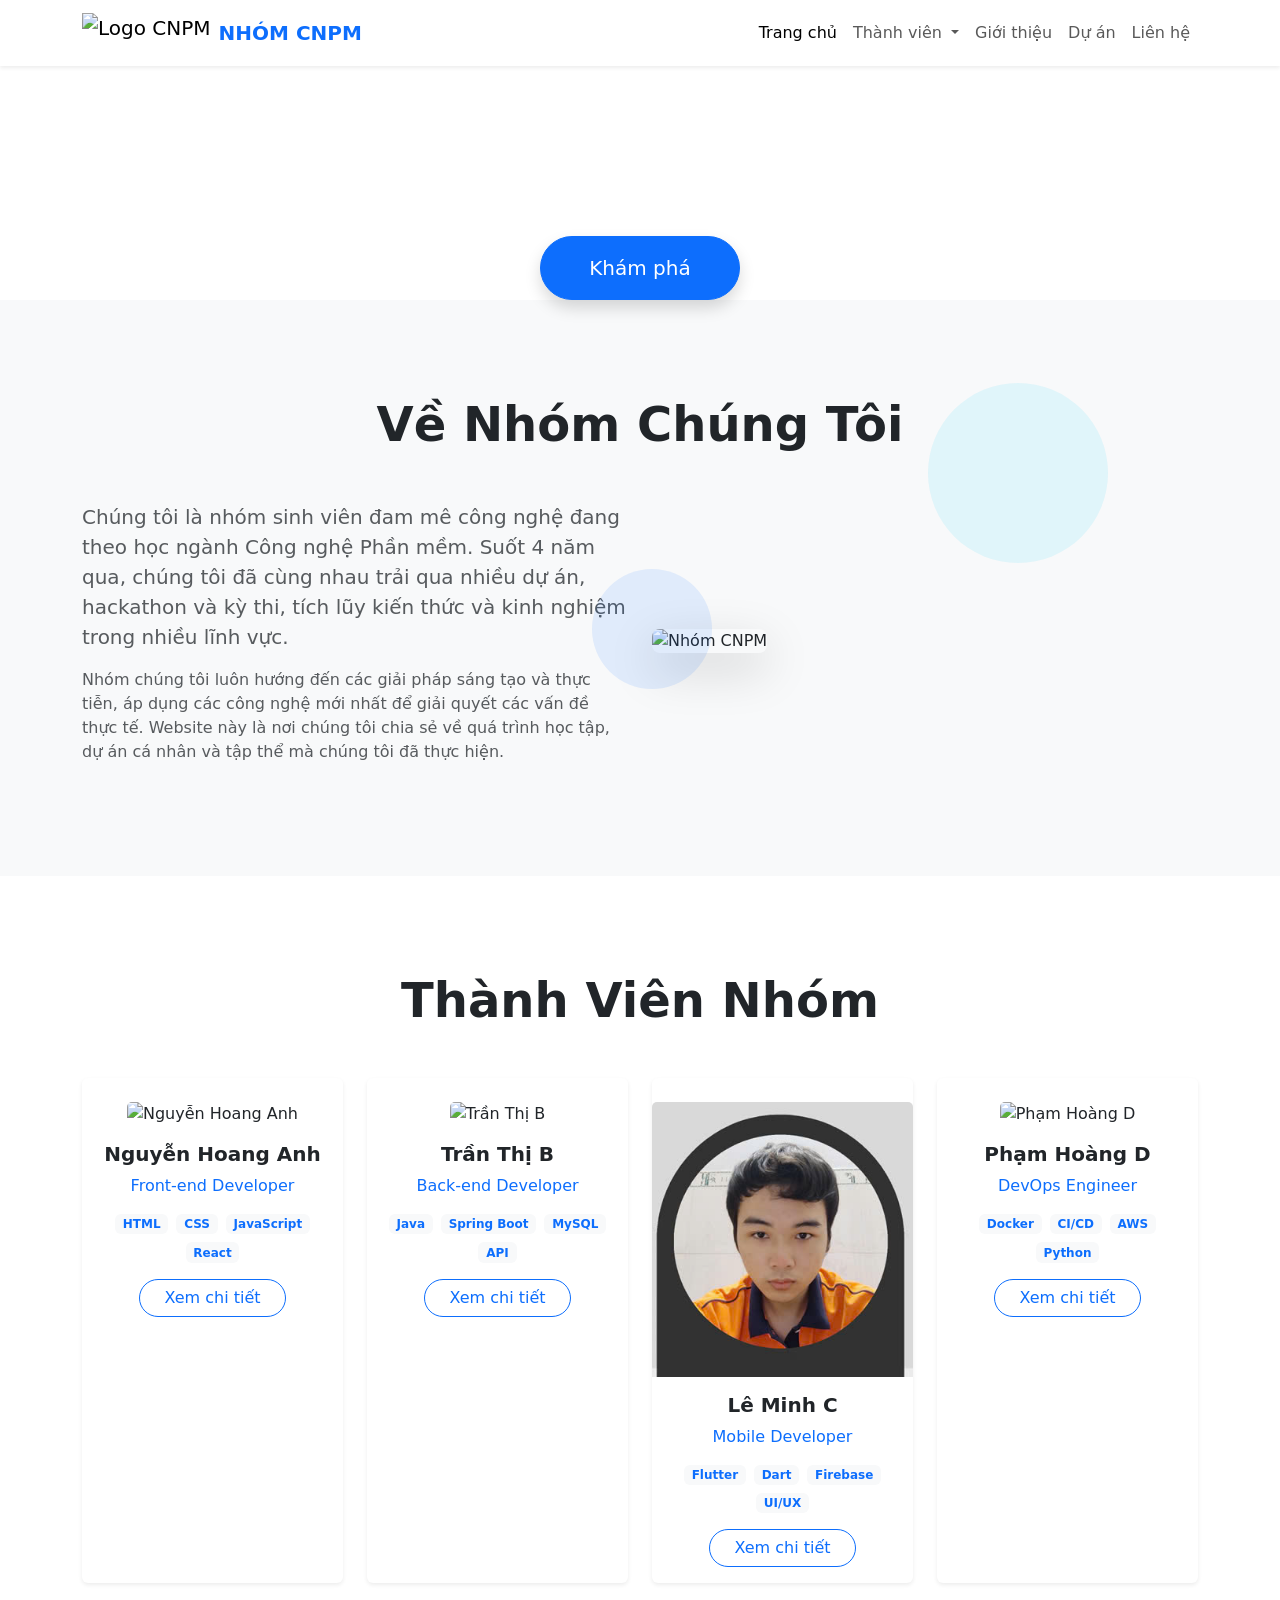
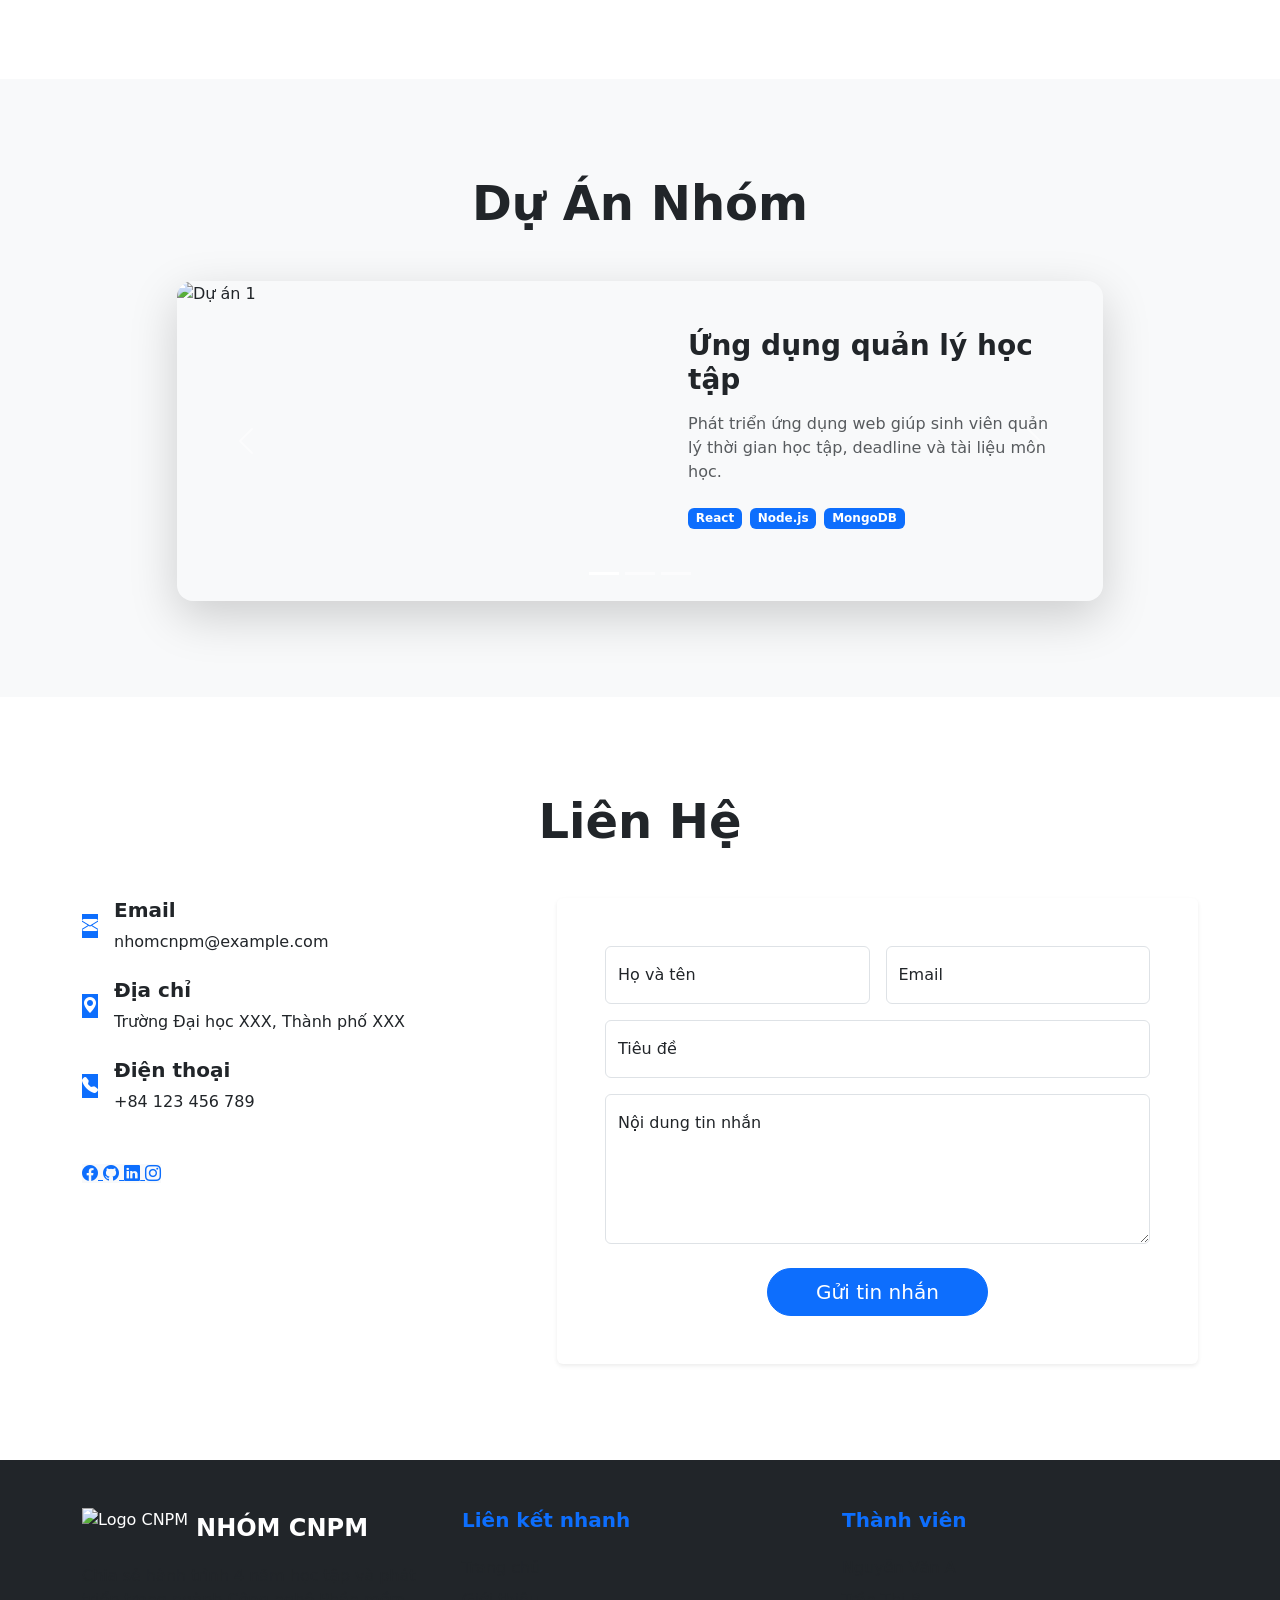
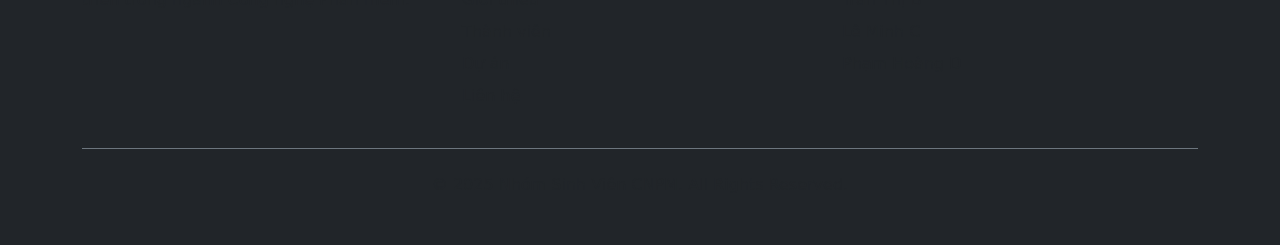
==== index.html @ c918a27e "fix conflict" ====
<!DOCTYPE html>
<html lang="vi">
<head>
    <meta charset="UTF-8">
    <meta name="viewport" content="width=device-width, initial-scale=1.0">
    <title>Nhóm Sinh Viên CNPM</title>
    <!-- Bootstrap CSS -->
    <link href="https://cdn.jsdelivr.net/npm/bootstrap@5.3.0-alpha1/dist/css/bootstrap.min.css" rel="stylesheet">
    <!-- Bootstrap Icons -->
    <link rel="stylesheet" href="https://cdn.jsdelivr.net/npm/bootstrap-icons@1.10.0/font/bootstrap-icons.css">
    <!-- Google Fonts -->
    <link href="https://fonts.googleapis.com/css2?family=Roboto:wght@300;400;500;700&display=swap" rel="stylesheet">
    <!-- Custom CSS -->
    <link rel="stylesheet" href="style.css">
</head>
<body>
    <!-- Navbar -->
    <nav class="navbar navbar-expand-lg navbar-light bg-white fixed-top shadow-sm">
        <div class="container">
            <a class="navbar-brand d-flex align-items-center" href="index.html">
                <img src="assets/images/logo.png" alt="Logo CNPM" height="40" class="me-2">
                <span class="fw-bold text-primary">NHÓM CNPM</span>
            </a>
            <button class="navbar-toggler" type="button" data-bs-toggle="collapse" data-bs-target="#navbarNav">
                <span class="navbar-toggler-icon"></span>
            </button>
            <div class="collapse navbar-collapse" id="navbarNav">
                <ul class="navbar-nav ms-auto">
                    <li class="nav-item">
                        <a class="nav-link active" href="index.html">Trang chủ</a>
                    </li>
                    <li class="nav-item dropdown">
                        <a class="nav-link dropdown-toggle" href="#" role="button" data-bs-toggle="dropdown">
                            Thành viên
                        </a>
                        <ul class="dropdown-menu">
                            <li><a class="dropdown-item" href="students/HoangAnh.html">Hoàng Anh</a></li>
                            <li><a class="dropdown-item" href="students/student2.html">Trần Thị B</a></li>
                            <li><a class="dropdown-item" href="students/student3.html">Lê Minh C</a></li>
                            <li><a class="dropdown-item" href="students/student4.html">Phạm Hoàng D</a></li>
                        </ul>
                    </li>
                    <li class="nav-item">
                        <a class="nav-link" href="#about">Giới thiệu</a>
                    </li>
                    <li class="nav-item">
                        <a class="nav-link" href="#projects">Dự án</a>
                    </li>
                    <li class="nav-item">
                        <a class="nav-link" href="#contact">Liên hệ</a>
                    </li>
                </ul>
            </div>
        </div>
    </nav>

    <!-- Hero Section -->
    <section class="hero-section text-white text-center d-flex align-items-center">
        <div class="container">
            <div class="row justify-content-center">
                <div class="col-lg-8">
                    <h1 class="display-4 fw-bold mb-4 animate__animated animate__fadeInUp">Sinh viên Công nghệ Phần mềm</h1>
                    <p class="lead mb-5 animate__animated animate__fadeInUp animate__delay-1s">Chia sẻ hành trình 4 năm học tập và phát triển</p>
                    <a href="#members" class="btn btn-primary btn-lg px-5 py-3 rounded-pill shadow animate__animated animate__fadeInUp animate__delay-2s">
                        Khám phá
                    </a>
                </div>
            </div>
        </div>
    </section>

    <!-- About Section -->
    <section id="about" class="py-5 bg-light">
        <div class="container py-5">
            <div class="text-center mb-5">
                <h2 class="fw-bold display-5">Về Nhóm Chúng Tôi</h2>
                <div class="heading-line mx-auto"></div>
            </div>
            <div class="row align-items-center">
                <div class="col-lg-6 mb-4 mb-lg-0">
                    <p class="lead text-muted">
                        Chúng tôi là nhóm sinh viên đam mê công nghệ đang theo học ngành Công nghệ Phần mềm. Suốt 4 năm qua, chúng tôi đã cùng nhau trải qua nhiều dự án, hackathon và kỳ thi, tích lũy kiến thức và kinh nghiệm trong nhiều lĩnh vực.
                    </p>
                    <p class="text-muted">
                        Nhóm chúng tôi luôn hướng đến các giải pháp sáng tạo và thực tiễn, áp dụng các công nghệ mới nhất để giải quyết các vấn đề thực tế. Website này là nơi chúng tôi chia sẻ về quá trình học tập, dự án cá nhân và tập thể mà chúng tôi đã thực hiện.
                    </p>
                </div>
                <div class="col-lg-6">
                    <div class="position-relative">
                        <img src="assets/images/team.jpg" alt="Nhóm CNPM" class="img-fluid rounded-3 shadow-lg">
                        <div class="position-absolute top-0 start-0 translate-middle bg-primary rounded-circle d-none d-lg-block" style="width: 120px; height: 120px; opacity: 0.1;"></div>
                        <div class="position-absolute bottom-0 end-0 translate-middle bg-info rounded-circle d-none d-lg-block" style="width: 180px; height: 180px; opacity: 0.1;"></div>
                    </div>
                </div>
            </div>
        </div>
    </section>

    <!-- Members Section -->
    <section id="members" class="py-5">
        <div class="container py-5">
            <div class="text-center mb-5">
                <h2 class="fw-bold display-5">Thành Viên Nhóm</h2>
                <div class="heading-line mx-auto"></div>
            </div>
            <div class="row g-4">
                <!-- Member 1 -->
                <div class="col-md-6 col-lg-3">
                    <div class="card member-card h-100 border-0 shadow-sm">
                        <div class="text-center pt-4">
                            <div class="avatar-container mx-auto">
                                <img src="./assets/images/Screenshot 2025-03-07 144040.png" class="card-img-top avatar-img" alt="Nguyễn Hoang Anh">
                            </div>
                            <div class="card-body">
                                <h5 class="card-title fw-bold">Nguyễn Hoang Anh</h5>
                                <p class="text-primary">Front-end Developer</p>
                                <div class="d-flex flex-wrap justify-content-center gap-2 mb-3">
                                    <span class="badge bg-light text-primary">HTML</span>
                                    <span class="badge bg-light text-primary">CSS</span>
                                    <span class="badge bg-light text-primary">JavaScript</span>
                                    <span class="badge bg-light text-primary">React</span>
                                </div>
                                <a href="./students/HoangAnh.html" class="btn btn-outline-primary rounded-pill px-4">Xem chi tiết</a>
                            </div>
                        </div>
                    </div>
                </div>
                
                <!-- Member 2 -->
                <div class="col-md-6 col-lg-3">
                    <div class="card member-card h-100 border-0 shadow-sm">
                        <div class="text-center pt-4">
                            <div class="avatar-container mx-auto">
                                <img src="assets/images/avatar2.jpg" class="card-img-top avatar-img" alt="Trần Thị B">
                            </div>
                            <div class="card-body">
                                <h5 class="card-title fw-bold">Trần Thị B</h5>
                                <p class="text-primary">Back-end Developer</p>
                                <div class="d-flex flex-wrap justify-content-center gap-2 mb-3">
                                    <span class="badge bg-light text-primary">Java</span>
                                    <span class="badge bg-light text-primary">Spring Boot</span>
                                    <span class="badge bg-light text-primary">MySQL</span>
                                    <span class="badge bg-light text-primary">API</span>
                                </div>
                                <a href="students/student2.html" class="btn btn-outline-primary rounded-pill px-4">Xem chi tiết</a>
                            </div>
                        </div>
                    </div>
                </div>
                
                <!-- Member 3 -->
                <div class="col-md-6 col-lg-3">
                    <div class="card member-card h-100 border-0 shadow-sm">
                        <div class="text-center pt-4">
                            <div class="avatar-container mx-auto">
                                <img src="assets/images/avatar3.jpg" class="card-img-top avatar-img" alt="Lê Minh C">
                            </div>
                            <div class="card-body">
                                <h5 class="card-title fw-bold">Lê Minh C</h5>
                                <p class="text-primary">Mobile Developer</p>
                                <div class="d-flex flex-wrap justify-content-center gap-2 mb-3">
                                    <span class="badge bg-light text-primary">Flutter</span>
                                    <span class="badge bg-light text-primary">Dart</span>
                                    <span class="badge bg-light text-primary">Firebase</span>
                                    <span class="badge bg-light text-primary">UI/UX</span>
                                </div>
                                <a href="students/student3.html" class="btn btn-outline-primary rounded-pill px-4">Xem chi tiết</a>
                            </div>
                        </div>
                    </div>
                </div>
                
                <!-- Member 4 -->
                <div class="col-md-6 col-lg-3">
                    <div class="card member-card h-100 border-0 shadow-sm">
                        <div class="text-center pt-4">
                            <div class="avatar-container mx-auto">
                                <img src="assets/images/avatar4.jpg" class="card-img-top avatar-img" alt="Phạm Hoàng D">
                            </div>
                            <div class="card-body">
                                <h5 class="card-title fw-bold">Phạm Hoàng D</h5>
                                <p class="text-primary">DevOps Engineer</p>
                                <div class="d-flex flex-wrap justify-content-center gap-2 mb-3">
                                    <span class="badge bg-light text-primary">Docker</span>
                                    <span class="badge bg-light text-primary">CI/CD</span>
                                    <span class="badge bg-light text-primary">AWS</span>
                                    <span class="badge bg-light text-primary">Python</span>
                                </div>
                                <a href="students/student4.html" class="btn btn-outline-primary rounded-pill px-4">Xem chi tiết</a>
                            </div>
                        </div>
                    </div>
                </div>
            </div>
        </div>
    </section>

    <!-- Projects Section -->
    <section id="projects" class="py-5 bg-light">
        <div class="container py-5">
            <div class="text-center mb-5">
                <h2 class="fw-bold display-5">Dự Án Nhóm</h2>
                <div class="heading-line mx-auto"></div>
            </div>
            <div class="row justify-content-center">
                <div class="col-lg-10">
                    <div id="projectsCarousel" class="carousel slide shadow-lg rounded-4 overflow-hidden" data-bs-ride="carousel">
                        <div class="carousel-indicators">
                            <button type="button" data-bs-target="#projectsCarousel" data-bs-slide-to="0" class="active"></button>
                            <button type="button" data-bs-target="#projectsCarousel" data-bs-slide-to="1"></button>
                            <button type="button" data-bs-target="#projectsCarousel" data-bs-slide-to="2"></button>
                        </div>
                        <div class="carousel-inner">
                            <!-- Project 1 -->
                            <div class="carousel-item active">
                                <div class="row g-0">
                                    <div class="col-md-6">
                                        <img src="assets/images/project1.jpg" class="img-fluid project-img" alt="Dự án 1">
                                    </div>
                                    <div class="col-md-6 d-flex align-items-center">
                                        <div class="p-4 p-md-5">
                                            <h3 class="fw-bold mb-3">Ứng dụng quản lý học tập</h3>
                                            <p class="text-muted mb-4">Phát triển ứng dụng web giúp sinh viên quản lý thời gian học tập, deadline và tài liệu môn học.</p>
                                            <div class="d-flex flex-wrap gap-2 mb-4">
                                                <span class="badge bg-primary">React</span>
                                                <span class="badge bg-primary">Node.js</span>
                                                <span class="badge bg-primary">MongoDB</span>
                                            </div>
                                        </div>
                                    </div>
                                </div>
                            </div>
                            
                            <!-- Project 2 -->
                            <div class="carousel-item">
                                <div class="row g-0">
                                    <div class="col-md-6">
                                        <img src="assets/images/project2.jpg" class="img-fluid project-img" alt="Dự án 2">
                                    </div>
                                    <div class="col-md-6 d-flex align-items-center">
                                        <div class="p-4 p-md-5">
                                            <h3 class="fw-bold mb-3">Hệ thống IoT thông minh</h3>
                                            <p class="text-muted mb-4">Xây dựng hệ thống IoT giám sát và quản lý năng lượng trong tòa nhà thông minh.</p>
                                            <div class="d-flex flex-wrap gap-2 mb-4">
                                                <span class="badge bg-primary">ESP32</span>
                                                <span class="badge bg-primary">Flutter</span>
                                                <span class="badge bg-primary">Firebase</span>
                                            </div>
                                        </div>
                                    </div>
                                </div>
                            </div>
                            
                            <!-- Project 3 -->
                            <div class="carousel-item">
                                <div class="row g-0">
                                    <div class="col-md-6">
                                        <img src="assets/images/project3.jpg" class="img-fluid project-img" alt="Dự án 3">
                                    </div>
                                    <div class="col-md-6 d-flex align-items-center">
                                        <div class="p-4 p-md-5">
                                            <h3 class="fw-bold mb-3">Chatbot hỗ trợ tân sinh viên</h3>
                                            <p class="text-muted mb-4">Phát triển chatbot trả lời tự động các câu hỏi thường gặp của tân sinh viên về trường học.</p>
                                            <div class="d-flex flex-wrap gap-2 mb-4">
                                                <span class="badge bg-primary">Python</span>
                                                <span class="badge bg-primary">NLP</span>
                                                <span class="badge bg-primary">Dialogflow</span>
                                            </div>
                                        </div>
                                    </div>
                                </div>
                            </div>
                        </div>
                        <button class="carousel-control-prev" type="button" data-bs-target="#projectsCarousel" data-bs-slide="prev">
                            <span class="carousel-control-prev-icon"></span>
                            <span class="visually-hidden">Previous</span>
                        </button>
                        <button class="carousel-control-next" type="button" data-bs-target="#projectsCarousel" data-bs-slide="next">
                            <span class="carousel-control-next-icon"></span>
                            <span class="visually-hidden">Next</span>
                        </button>
                    </div>
                </div>
            </div>
        </div>
    </section>

    <!-- Contact Section -->
    <section id="contact" class="py-5">
        <div class="container py-5">
            <div class="text-center mb-5">
                <h2 class="fw-bold display-5">Liên Hệ</h2>
                <div class="heading-line mx-auto"></div>
            </div>
            <div class="row">
                <div class="col-lg-5 mb-5 mb-lg-0">
                    <div class="contact-info">
                        <div class="d-flex align-items-center mb-4">
                            <div class="contact-icon bg-primary text-white">
                                <i class="bi bi-envelope-fill"></i>
                            </div>
                            <div class="ms-3">
                                <h5 class="fw-bold">Email</h5>
                                <p class="mb-0">nhomcnpm@example.com</p>
                            </div>
                        </div>
                        
                        <div class="d-flex align-items-center mb-4">
                            <div class="contact-icon bg-primary text-white">
                                <i class="bi bi-geo-alt-fill"></i>
                            </div>
                            <div class="ms-3">
                                <h5 class="fw-bold">Địa chỉ</h5>
                                <p class="mb-0">Trường Đại học XXX, Thành phố XXX</p>
                            </div>
                        </div>
                        
                        <div class="d-flex align-items-center mb-4">
                            <div class="contact-icon bg-primary text-white">
                                <i class="bi bi-telephone-fill"></i>
                            </div>
                            <div class="ms-3">
                                <h5 class="fw-bold">Điện thoại</h5>
                                <p class="mb-0">+84 123 456 789</p>
                            </div>
                        </div>
                        
                        <div class="social-links mt-5">
                            <a href="#" class="social-link bg-light text-primary">
                                <i class="bi bi-facebook"></i>
                            </a>
                            <a href="#" class="social-link bg-light text-primary">
                                <i class="bi bi-github"></i>
                            </a>
                            <a href="#" class="social-link bg-light text-primary">
                                <i class="bi bi-linkedin"></i>
                            </a>
                            <a href="#" class="social-link bg-light text-primary">
                                <i class="bi bi-instagram"></i>
                            </a>
                        </div>
                    </div>
                </div>
                
                <div class="col-lg-7">
                    <div class="card border-0 shadow-sm">
                        <div class="card-body p-4 p-md-5">
                            <form id="contactForm">
                                <div class="row g-3">
                                    <div class="col-md-6">
                                        <div class="form-floating mb-3">
                                            <input type="text" class="form-control" id="name" placeholder="Họ và tên" required>
                                            <label for="name">Họ và tên</label>
                                        </div>
                                    </div>
                                    <div class="col-md-6">
                                        <div class="form-floating mb-3">
                                            <input type="email" class="form-control" id="email" placeholder="Email" required>
                                            <label for="email">Email</label>
                                        </div>
                                    </div>
                                </div>
                                
                                <div class="form-floating mb-3">
                                    <input type="text" class="form-control" id="subject" placeholder="Tiêu đề" required>
                                    <label for="subject">Tiêu đề</label>
                                </div>
                                
                                <div class="form-floating mb-4">
                                    <textarea class="form-control" id="message" style="height: 150px" placeholder="Nội dung tin nhắn" required></textarea>
                                    <label for="message">Nội dung tin nhắn</label>
                                </div>
                                
                                <div class="text-center">
                                    <button type="submit" class="btn btn-primary btn-lg px-5 rounded-pill">Gửi tin nhắn</button>
                                </div>
                            </form>
                        </div>
                    </div>
                </div>
            </div>
        </div>
    </section>

    <!-- Footer -->
    <footer class="bg-dark text-white py-5">
        <div class="container">
            <div class="row g-4">
                <div class="col-md-4 mb-4 mb-md-0">
                    <div class="d-flex align-items-center mb-3">
                        <img src="assets/images/logo.png" alt="Logo CNPM" height="40" class="me-2">
                        <h4 class="m-0 fw-bold">NHÓM CNPM</h4>
                    </div>
                    <p class="text-muted">Chia sẻ hành trình 4 năm học tập và phát triển trong ngành Công nghệ Phần mềm.</p>
                </div>
                
                <div class="col-md-4 col-6">
                    <h5 class="fw-bold mb-4 text-primary">Liên kết nhanh</h5>
                    <ul class="list-unstyled footer-links">
                        <li class="mb-2"><a href="index.html" class="text-decoration-none text-muted">Trang chủ</a></li>
                        <li class="mb-2"><a href="#about" class="text-decoration-none text-muted">Giới thiệu</a></li>
                        <li class="mb-2"><a href="#members" class="text-decoration-none text-muted">Thành viên</a></li>
                        <li class="mb-2"><a href="#projects" class="text-decoration-none text-muted">Dự án</a></li>
                        <li class="mb-2"><a href="#contact" class="text-decoration-none text-muted">Liên hệ</a></li>
                    </ul>
                </div>
                
                <div class="col-md-4 col-6">
                    <h5 class="fw-bold mb-4 text-primary">Thành viên</h5>
                    <ul class="list-unstyled footer-links">
                        <li class="mb-2"><a href="students/student1.html" class="text-decoration-none text-muted">Nguyễn Văn A</a></li>
                        <li class="mb-2"><a href="students/student2.html" class="text-decoration-none text-muted">Trần Thị B</a></li>
                        <li class="mb-2"><a href="students/student3.html" class="text-decoration-none text-muted">Lê Minh C</a></li>
                        <li class="mb-2"><a href="students/student4.html" class="text-decoration-none text-muted">Phạm Hoàng D</a></li>
                    </ul>
                </div>
            </div>
            
            <div class="text-center border-top border-secondary pt-4 mt-4">
                <p class="mb-0 text-muted">&copy; 2025 Nhóm Sinh Viên CNPM. All Rights Reserved.</p>
            </div>
        </div>
    </footer>

    <!-- Bootstrap JS Bundle with Popper -->
    <script src="https://cdn.jsdelivr.net/npm/bootstrap@5.3.0-alpha1/dist/js/bootstrap.bundle.min.js"></script>
    <!-- Custom JS -->
    <script src="script.js"></script>
</body>
</html>
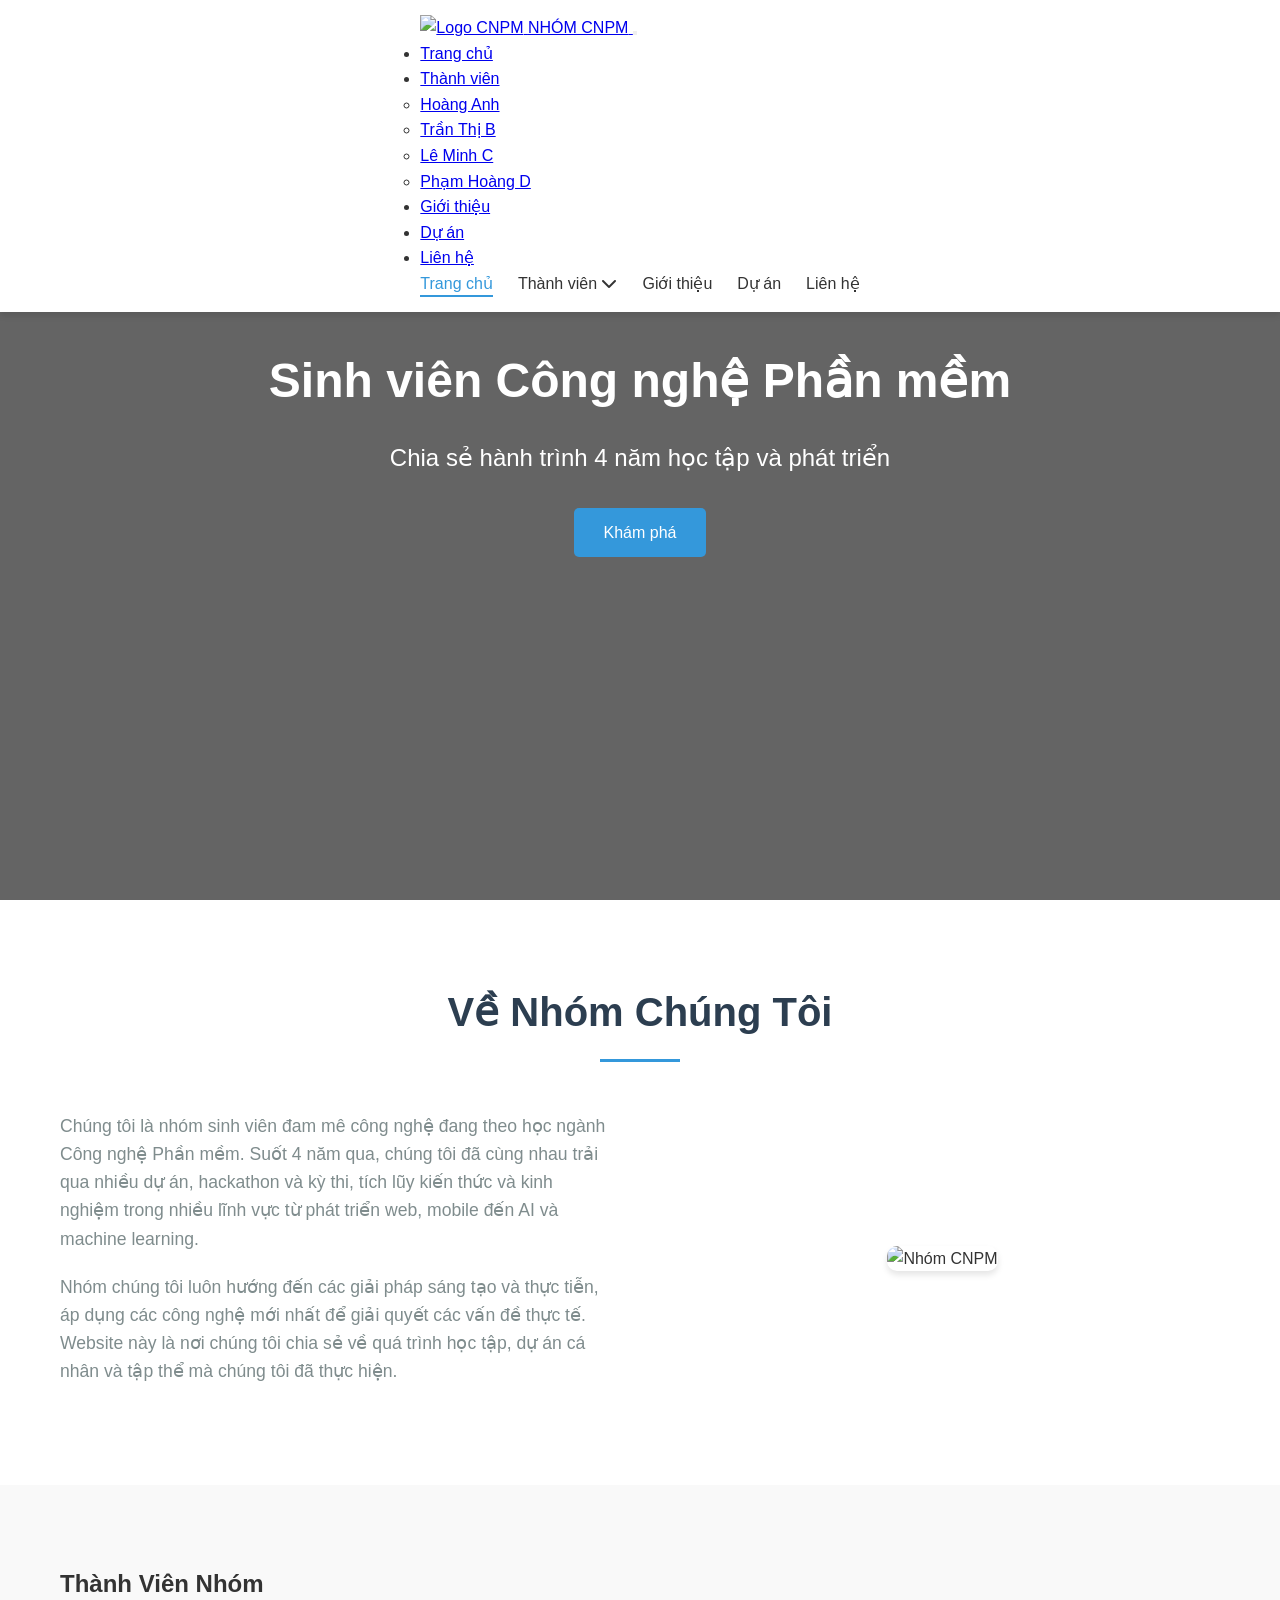
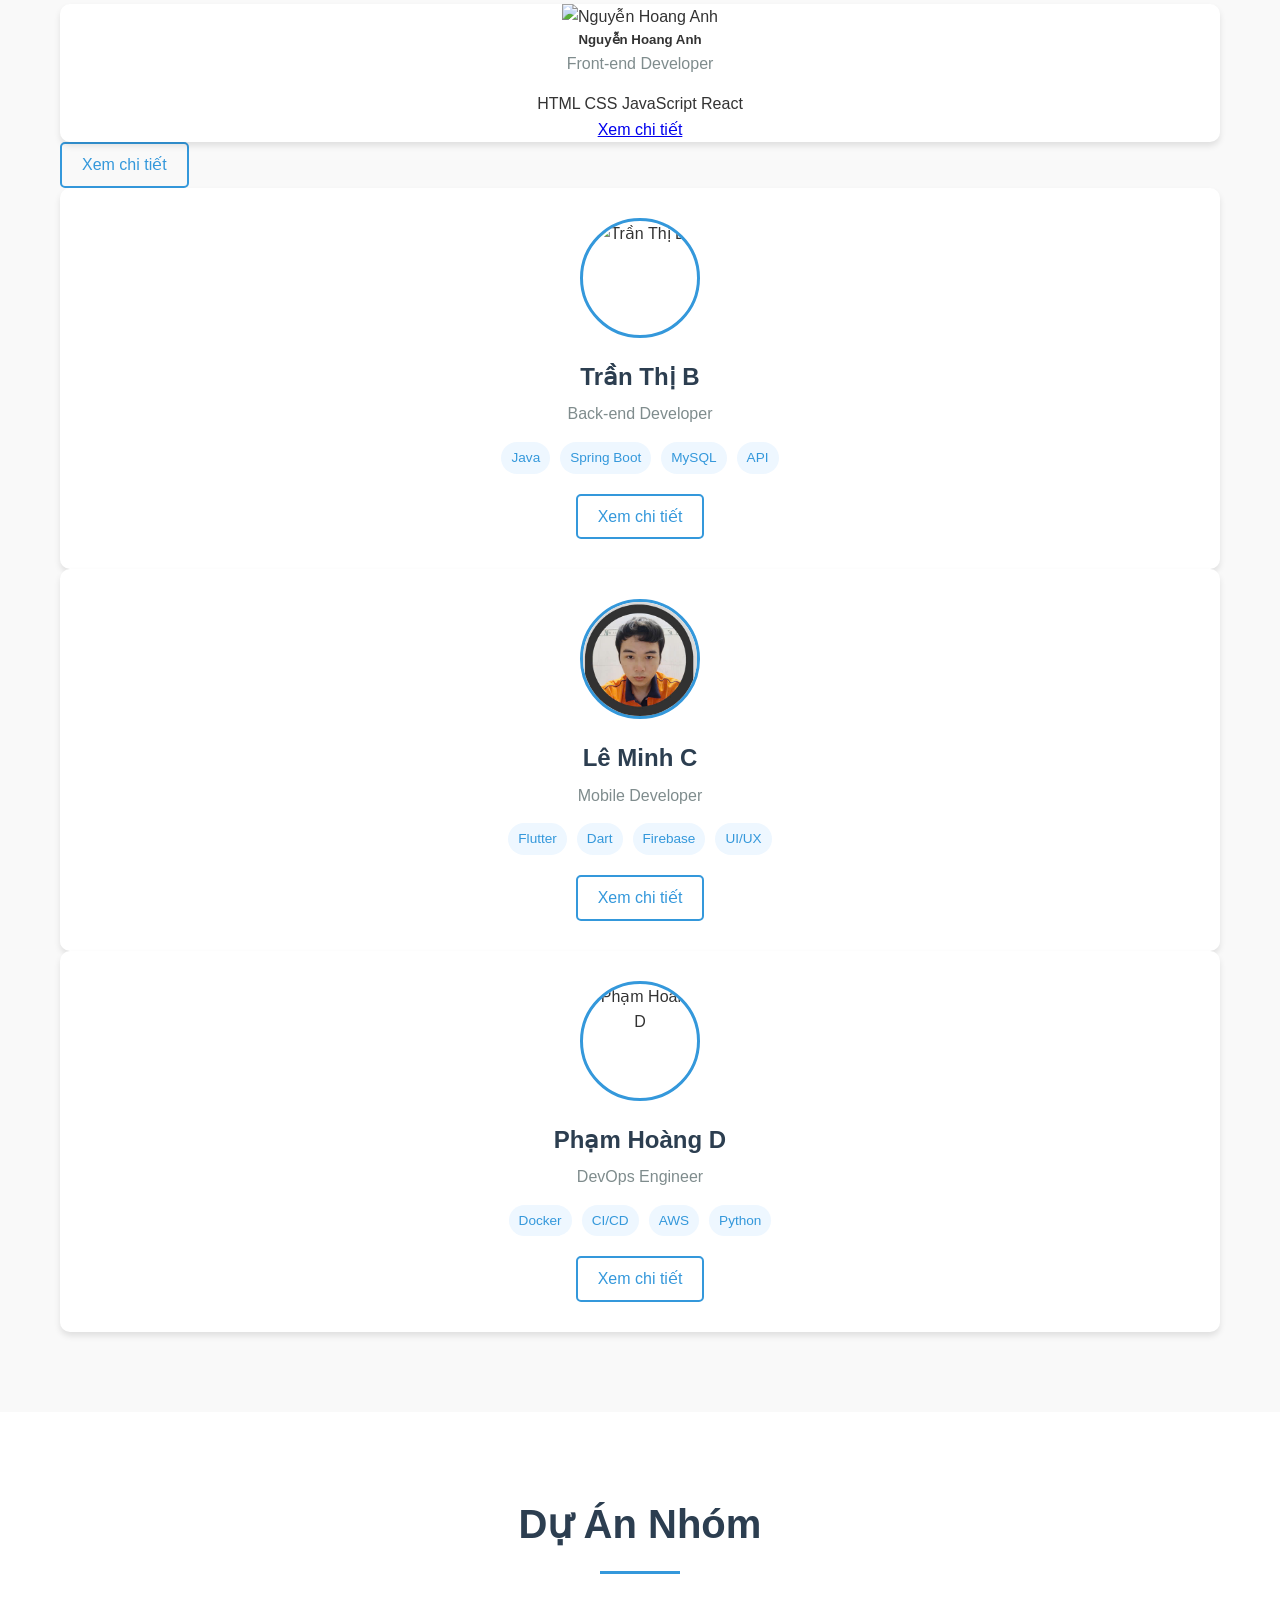
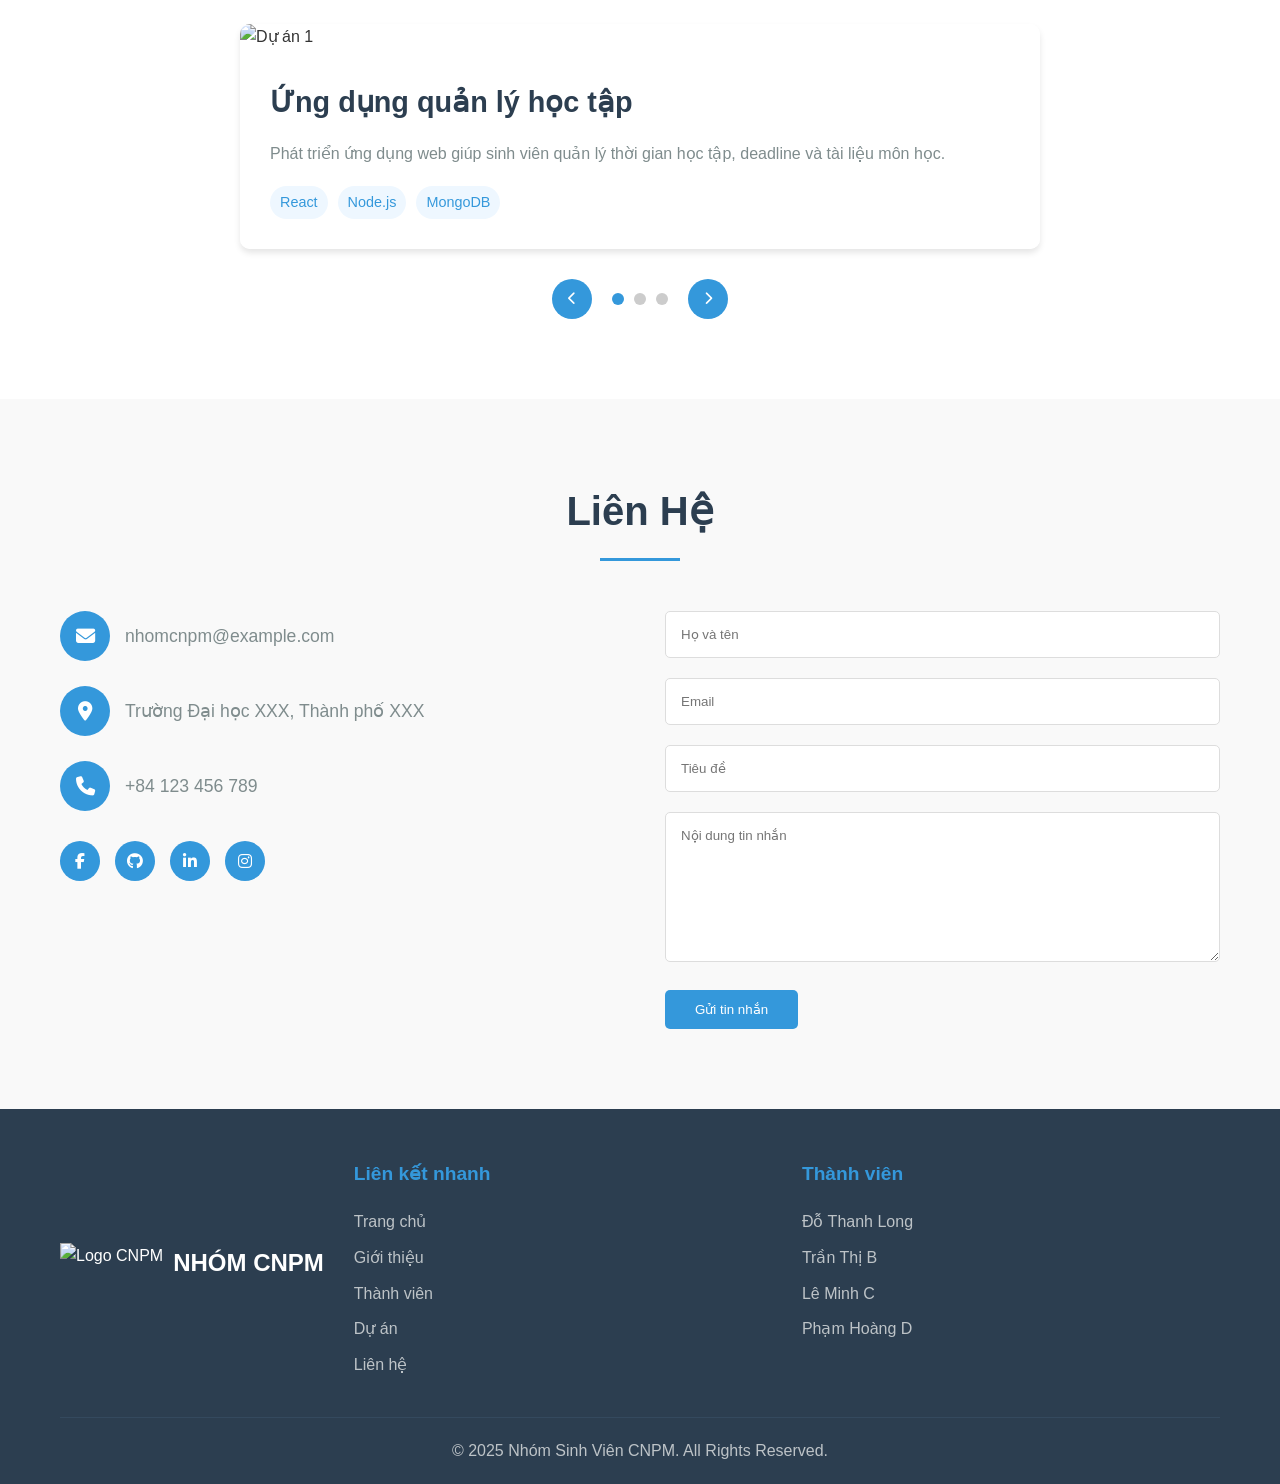
==== commit 1f37336a: "Merge branch 'hoanganh' of https://github.com/connorngr/Group2 into hoanganh" ====
--- a/index.html
+++ b/index.html
@@ -4,14 +4,9 @@
     <meta charset="UTF-8">
     <meta name="viewport" content="width=device-width, initial-scale=1.0">
     <title>Nhóm Sinh Viên CNPM</title>
-    <!-- Bootstrap CSS -->
-    <link href="https://cdn.jsdelivr.net/npm/bootstrap@5.3.0-alpha1/dist/css/bootstrap.min.css" rel="stylesheet">
-    <!-- Bootstrap Icons -->
-    <link rel="stylesheet" href="https://cdn.jsdelivr.net/npm/bootstrap-icons@1.10.0/font/bootstrap-icons.css">
-    <!-- Google Fonts -->
+    <link rel="stylesheet" href="style.css">
+    <link rel="stylesheet" href="https://cdnjs.cloudflare.com/ajax/libs/font-awesome/6.4.0/css/all.min.css">
     <link href="https://fonts.googleapis.com/css2?family=Roboto:wght@300;400;500;700&display=swap" rel="stylesheet">
-    <!-- Custom CSS -->
-    <link rel="stylesheet" href="style.css">
 </head>
 <body>
     <!-- Navbar -->
@@ -51,46 +46,45 @@
                     </li>
                 </ul>
             </div>
-        </div>
-    </nav>
-
-    <!-- Hero Section -->
-    <section class="hero-section text-white text-center d-flex align-items-center">
-        <div class="container">
-            <div class="row justify-content-center">
-                <div class="col-lg-8">
-                    <h1 class="display-4 fw-bold mb-4 animate__animated animate__fadeInUp">Sinh viên Công nghệ Phần mềm</h1>
-                    <p class="lead mb-5 animate__animated animate__fadeInUp animate__delay-1s">Chia sẻ hành trình 4 năm học tập và phát triển</p>
-                    <a href="#members" class="btn btn-primary btn-lg px-5 py-3 rounded-pill shadow animate__animated animate__fadeInUp animate__delay-2s">
-                        Khám phá
-                    </a>
-                </div>
-            </div>
-        </div>
-    </section>
-
-    <!-- About Section -->
-    <section id="about" class="py-5 bg-light">
-        <div class="container py-5">
-            <div class="text-center mb-5">
-                <h2 class="fw-bold display-5">Về Nhóm Chúng Tôi</h2>
-                <div class="heading-line mx-auto"></div>
-            </div>
-            <div class="row align-items-center">
-                <div class="col-lg-6 mb-4 mb-lg-0">
-                    <p class="lead text-muted">
-                        Chúng tôi là nhóm sinh viên đam mê công nghệ đang theo học ngành Công nghệ Phần mềm. Suốt 4 năm qua, chúng tôi đã cùng nhau trải qua nhiều dự án, hackathon và kỳ thi, tích lũy kiến thức và kinh nghiệm trong nhiều lĩnh vực.
-                    </p>
-                    <p class="text-muted">
-                        Nhóm chúng tôi luôn hướng đến các giải pháp sáng tạo và thực tiễn, áp dụng các công nghệ mới nhất để giải quyết các vấn đề thực tế. Website này là nơi chúng tôi chia sẻ về quá trình học tập, dự án cá nhân và tập thể mà chúng tôi đã thực hiện.
-                    </p>
-                </div>
-                <div class="col-lg-6">
-                    <div class="position-relative">
-                        <img src="assets/images/team.jpg" alt="Nhóm CNPM" class="img-fluid rounded-3 shadow-lg">
-                        <div class="position-absolute top-0 start-0 translate-middle bg-primary rounded-circle d-none d-lg-block" style="width: 120px; height: 120px; opacity: 0.1;"></div>
-                        <div class="position-absolute bottom-0 end-0 translate-middle bg-info rounded-circle d-none d-lg-block" style="width: 180px; height: 180px; opacity: 0.1;"></div>
-                    </div>
+            <div class="menu-toggle">
+                <i class="fas fa-bars"></i>
+            </div>
+            <ul class="nav-links">
+                <li><a href="index.html" class="active">Trang chủ</a></li>
+                <li class="dropdown">
+                    <a href="#">Thành viên <i class="fas fa-chevron-down"></i></a>
+                    <ul class="dropdown-content">
+                        <li><a href="students/thanhlong.html">Đỗ Thanh Long</a></li>
+                        <li><a href="students/student2.html">Trần Thị B</a></li>
+                        <li><a href="students/student3.html">Lê Minh C</a></li>
+                        <li><a href="students/student4.html">Phạm Hoàng D</a></li>
+                    </ul>
+                </li>
+                <li><a href="#about">Giới thiệu</a></li>
+                <li><a href="#projects">Dự án</a></li>
+                <li><a href="#contact">Liên hệ</a></li>
+            </ul>
+        </nav>
+    </header>
+
+    <section class="hero">
+        <div class="hero-content">
+            <h2>Sinh viên Công nghệ Phần mềm</h2>
+            <p>Chia sẻ hành trình 4 năm học tập và phát triển</p>
+            <a href="#members" class="btn-primary">Khám phá</a>
+        </div>
+    </section>
+
+    <section id="about" class="about">
+        <div class="container">
+            <h2 class="section-title">Về Nhóm Chúng Tôi</h2>
+            <div class="about-content">
+                <div class="about-text">
+                    <p>Chúng tôi là nhóm sinh viên đam mê công nghệ đang theo học ngành Công nghệ Phần mềm. Suốt 4 năm qua, chúng tôi đã cùng nhau trải qua nhiều dự án, hackathon và kỳ thi, tích lũy kiến thức và kinh nghiệm trong nhiều lĩnh vực từ phát triển web, mobile đến AI và machine learning.</p>
+                    <p>Nhóm chúng tôi luôn hướng đến các giải pháp sáng tạo và thực tiễn, áp dụng các công nghệ mới nhất để giải quyết các vấn đề thực tế. Website này là nơi chúng tôi chia sẻ về quá trình học tập, dự án cá nhân và tập thể mà chúng tôi đã thực hiện.</p>
+                </div>
+                <div class="about-image">
+                    <img src="assets/images/team.jpg" alt="Nhóm CNPM">
                 </div>
             </div>
         </div>
@@ -124,307 +118,200 @@
                             </div>
                         </div>
                     </div>
+                    <a href="students/thanhlong.html" class="btn-secondary">Xem chi tiết</a>
                 </div>
                 
-                <!-- Member 2 -->
-                <div class="col-md-6 col-lg-3">
-                    <div class="card member-card h-100 border-0 shadow-sm">
-                        <div class="text-center pt-4">
-                            <div class="avatar-container mx-auto">
-                                <img src="assets/images/avatar2.jpg" class="card-img-top avatar-img" alt="Trần Thị B">
-                            </div>
-                            <div class="card-body">
-                                <h5 class="card-title fw-bold">Trần Thị B</h5>
-                                <p class="text-primary">Back-end Developer</p>
-                                <div class="d-flex flex-wrap justify-content-center gap-2 mb-3">
-                                    <span class="badge bg-light text-primary">Java</span>
-                                    <span class="badge bg-light text-primary">Spring Boot</span>
-                                    <span class="badge bg-light text-primary">MySQL</span>
-                                    <span class="badge bg-light text-primary">API</span>
+                <div class="member-card">
+                    <div class="member-avatar">
+                        <img src="assets/images/avatar2.jpg" alt="Trần Thị B">
+                    </div>
+                    <h3>Trần Thị B</h3>
+                    <p>Back-end Developer</p>
+                    <div class="member-skills">
+                        <span>Java</span>
+                        <span>Spring Boot</span>
+                        <span>MySQL</span>
+                        <span>API</span>
+                    </div>
+                    <a href="students/student2.html" class="btn-secondary">Xem chi tiết</a>
+                </div>
+                
+                <div class="member-card">
+                    <div class="member-avatar">
+                        <img src="assets/images/avatar3.jpg" alt="Lê Minh C">
+                    </div>
+                    <h3>Lê Minh C</h3>
+                    <p>Mobile Developer</p>
+                    <div class="member-skills">
+                        <span>Flutter</span>
+                        <span>Dart</span>
+                        <span>Firebase</span>
+                        <span>UI/UX</span>
+                    </div>
+                    <a href="students/student3.html" class="btn-secondary">Xem chi tiết</a>
+                </div>
+                
+                <div class="member-card">
+                    <div class="member-avatar">
+                        <img src="assets/images/avatar4.jpg" alt="Phạm Hoàng D">
+                    </div>
+                    <h3>Phạm Hoàng D</h3>
+                    <p>DevOps Engineer</p>
+                    <div class="member-skills">
+                        <span>Docker</span>
+                        <span>CI/CD</span>
+                        <span>AWS</span>
+                        <span>Python</span>
+                    </div>
+                    <a href="students/student4.html" class="btn-secondary">Xem chi tiết</a>
+                </div>
+            </div>
+        </div>
+    </section>
+
+    <section id="projects" class="projects">
+        <div class="container">
+            <h2 class="section-title">Dự Án Nhóm</h2>
+            <div class="projects-slider">
+                <div class="slider-container">
+                    <div class="slide active">
+                        <div class="project-card">
+                            <div class="project-image">
+                                <img src="assets/images/project1.jpg" alt="Dự án 1">
+                            </div>
+                            <div class="project-info">
+                                <h3>Ứng dụng quản lý học tập</h3>
+                                <p>Phát triển ứng dụng web giúp sinh viên quản lý thời gian học tập, deadline và tài liệu môn học.</p>
+                                <div class="project-tech">
+                                    <span>React</span>
+                                    <span>Node.js</span>
+                                    <span>MongoDB</span>
                                 </div>
-                                <a href="students/student2.html" class="btn btn-outline-primary rounded-pill px-4">Xem chi tiết</a>
                             </div>
                         </div>
                     </div>
-                </div>
-                
-                <!-- Member 3 -->
-                <div class="col-md-6 col-lg-3">
-                    <div class="card member-card h-100 border-0 shadow-sm">
-                        <div class="text-center pt-4">
-                            <div class="avatar-container mx-auto">
-                                <img src="assets/images/avatar3.jpg" class="card-img-top avatar-img" alt="Lê Minh C">
-                            </div>
-                            <div class="card-body">
-                                <h5 class="card-title fw-bold">Lê Minh C</h5>
-                                <p class="text-primary">Mobile Developer</p>
-                                <div class="d-flex flex-wrap justify-content-center gap-2 mb-3">
-                                    <span class="badge bg-light text-primary">Flutter</span>
-                                    <span class="badge bg-light text-primary">Dart</span>
-                                    <span class="badge bg-light text-primary">Firebase</span>
-                                    <span class="badge bg-light text-primary">UI/UX</span>
+                    <div class="slide">
+                        <div class="project-card">
+                            <div class="project-image">
+                                <img src="assets/images/project2.jpg" alt="Dự án 2">
+                            </div>
+                            <div class="project-info">
+                                <h3>Hệ thống IoT thông minh</h3>
+                                <p>Xây dựng hệ thống IoT giám sát và quản lý năng lượng trong tòa nhà thông minh.</p>
+                                <div class="project-tech">
+                                    <span>ESP32</span>
+                                    <span>Flutter</span>
+                                    <span>Firebase</span>
                                 </div>
-                                <a href="students/student3.html" class="btn btn-outline-primary rounded-pill px-4">Xem chi tiết</a>
                             </div>
                         </div>
                     </div>
-                </div>
-                
-                <!-- Member 4 -->
-                <div class="col-md-6 col-lg-3">
-                    <div class="card member-card h-100 border-0 shadow-sm">
-                        <div class="text-center pt-4">
-                            <div class="avatar-container mx-auto">
-                                <img src="assets/images/avatar4.jpg" class="card-img-top avatar-img" alt="Phạm Hoàng D">
-                            </div>
-                            <div class="card-body">
-                                <h5 class="card-title fw-bold">Phạm Hoàng D</h5>
-                                <p class="text-primary">DevOps Engineer</p>
-                                <div class="d-flex flex-wrap justify-content-center gap-2 mb-3">
-                                    <span class="badge bg-light text-primary">Docker</span>
-                                    <span class="badge bg-light text-primary">CI/CD</span>
-                                    <span class="badge bg-light text-primary">AWS</span>
-                                    <span class="badge bg-light text-primary">Python</span>
+                    <div class="slide">
+                        <div class="project-card">
+                            <div class="project-image">
+                                <img src="assets/images/project3.jpg" alt="Dự án 3">
+                            </div>
+                            <div class="project-info">
+                                <h3>Chatbot hỗ trợ tân sinh viên</h3>
+                                <p>Phát triển chatbot trả lời tự động các câu hỏi thường gặp của tân sinh viên về trường học.</p>
+                                <div class="project-tech">
+                                    <span>Python</span>
+                                    <span>NLP</span>
+                                    <span>Dialogflow</span>
                                 </div>
-                                <a href="students/student4.html" class="btn btn-outline-primary rounded-pill px-4">Xem chi tiết</a>
                             </div>
                         </div>
                     </div>
                 </div>
-            </div>
-        </div>
-    </section>
-
-    <!-- Projects Section -->
-    <section id="projects" class="py-5 bg-light">
-        <div class="container py-5">
-            <div class="text-center mb-5">
-                <h2 class="fw-bold display-5">Dự Án Nhóm</h2>
-                <div class="heading-line mx-auto"></div>
-            </div>
-            <div class="row justify-content-center">
-                <div class="col-lg-10">
-                    <div id="projectsCarousel" class="carousel slide shadow-lg rounded-4 overflow-hidden" data-bs-ride="carousel">
-                        <div class="carousel-indicators">
-                            <button type="button" data-bs-target="#projectsCarousel" data-bs-slide-to="0" class="active"></button>
-                            <button type="button" data-bs-target="#projectsCarousel" data-bs-slide-to="1"></button>
-                            <button type="button" data-bs-target="#projectsCarousel" data-bs-slide-to="2"></button>
-                        </div>
-                        <div class="carousel-inner">
-                            <!-- Project 1 -->
-                            <div class="carousel-item active">
-                                <div class="row g-0">
-                                    <div class="col-md-6">
-                                        <img src="assets/images/project1.jpg" class="img-fluid project-img" alt="Dự án 1">
-                                    </div>
-                                    <div class="col-md-6 d-flex align-items-center">
-                                        <div class="p-4 p-md-5">
-                                            <h3 class="fw-bold mb-3">Ứng dụng quản lý học tập</h3>
-                                            <p class="text-muted mb-4">Phát triển ứng dụng web giúp sinh viên quản lý thời gian học tập, deadline và tài liệu môn học.</p>
-                                            <div class="d-flex flex-wrap gap-2 mb-4">
-                                                <span class="badge bg-primary">React</span>
-                                                <span class="badge bg-primary">Node.js</span>
-                                                <span class="badge bg-primary">MongoDB</span>
-                                            </div>
-                                        </div>
-                                    </div>
-                                </div>
-                            </div>
-                            
-                            <!-- Project 2 -->
-                            <div class="carousel-item">
-                                <div class="row g-0">
-                                    <div class="col-md-6">
-                                        <img src="assets/images/project2.jpg" class="img-fluid project-img" alt="Dự án 2">
-                                    </div>
-                                    <div class="col-md-6 d-flex align-items-center">
-                                        <div class="p-4 p-md-5">
-                                            <h3 class="fw-bold mb-3">Hệ thống IoT thông minh</h3>
-                                            <p class="text-muted mb-4">Xây dựng hệ thống IoT giám sát và quản lý năng lượng trong tòa nhà thông minh.</p>
-                                            <div class="d-flex flex-wrap gap-2 mb-4">
-                                                <span class="badge bg-primary">ESP32</span>
-                                                <span class="badge bg-primary">Flutter</span>
-                                                <span class="badge bg-primary">Firebase</span>
-                                            </div>
-                                        </div>
-                                    </div>
-                                </div>
-                            </div>
-                            
-                            <!-- Project 3 -->
-                            <div class="carousel-item">
-                                <div class="row g-0">
-                                    <div class="col-md-6">
-                                        <img src="assets/images/project3.jpg" class="img-fluid project-img" alt="Dự án 3">
-                                    </div>
-                                    <div class="col-md-6 d-flex align-items-center">
-                                        <div class="p-4 p-md-5">
-                                            <h3 class="fw-bold mb-3">Chatbot hỗ trợ tân sinh viên</h3>
-                                            <p class="text-muted mb-4">Phát triển chatbot trả lời tự động các câu hỏi thường gặp của tân sinh viên về trường học.</p>
-                                            <div class="d-flex flex-wrap gap-2 mb-4">
-                                                <span class="badge bg-primary">Python</span>
-                                                <span class="badge bg-primary">NLP</span>
-                                                <span class="badge bg-primary">Dialogflow</span>
-                                            </div>
-                                        </div>
-                                    </div>
-                                </div>
-                            </div>
-                        </div>
-                        <button class="carousel-control-prev" type="button" data-bs-target="#projectsCarousel" data-bs-slide="prev">
-                            <span class="carousel-control-prev-icon"></span>
-                            <span class="visually-hidden">Previous</span>
-                        </button>
-                        <button class="carousel-control-next" type="button" data-bs-target="#projectsCarousel" data-bs-slide="next">
-                            <span class="carousel-control-next-icon"></span>
-                            <span class="visually-hidden">Next</span>
-                        </button>
-                    </div>
-                </div>
-            </div>
-        </div>
-    </section>
-
-    <!-- Contact Section -->
-    <section id="contact" class="py-5">
-        <div class="container py-5">
-            <div class="text-center mb-5">
-                <h2 class="fw-bold display-5">Liên Hệ</h2>
-                <div class="heading-line mx-auto"></div>
-            </div>
-            <div class="row">
-                <div class="col-lg-5 mb-5 mb-lg-0">
-                    <div class="contact-info">
-                        <div class="d-flex align-items-center mb-4">
-                            <div class="contact-icon bg-primary text-white">
-                                <i class="bi bi-envelope-fill"></i>
-                            </div>
-                            <div class="ms-3">
-                                <h5 class="fw-bold">Email</h5>
-                                <p class="mb-0">nhomcnpm@example.com</p>
-                            </div>
-                        </div>
-                        
-                        <div class="d-flex align-items-center mb-4">
-                            <div class="contact-icon bg-primary text-white">
-                                <i class="bi bi-geo-alt-fill"></i>
-                            </div>
-                            <div class="ms-3">
-                                <h5 class="fw-bold">Địa chỉ</h5>
-                                <p class="mb-0">Trường Đại học XXX, Thành phố XXX</p>
-                            </div>
-                        </div>
-                        
-                        <div class="d-flex align-items-center mb-4">
-                            <div class="contact-icon bg-primary text-white">
-                                <i class="bi bi-telephone-fill"></i>
-                            </div>
-                            <div class="ms-3">
-                                <h5 class="fw-bold">Điện thoại</h5>
-                                <p class="mb-0">+84 123 456 789</p>
-                            </div>
-                        </div>
-                        
-                        <div class="social-links mt-5">
-                            <a href="#" class="social-link bg-light text-primary">
-                                <i class="bi bi-facebook"></i>
-                            </a>
-                            <a href="#" class="social-link bg-light text-primary">
-                                <i class="bi bi-github"></i>
-                            </a>
-                            <a href="#" class="social-link bg-light text-primary">
-                                <i class="bi bi-linkedin"></i>
-                            </a>
-                            <a href="#" class="social-link bg-light text-primary">
-                                <i class="bi bi-instagram"></i>
-                            </a>
-                        </div>
-                    </div>
-                </div>
-                
-                <div class="col-lg-7">
-                    <div class="card border-0 shadow-sm">
-                        <div class="card-body p-4 p-md-5">
-                            <form id="contactForm">
-                                <div class="row g-3">
-                                    <div class="col-md-6">
-                                        <div class="form-floating mb-3">
-                                            <input type="text" class="form-control" id="name" placeholder="Họ và tên" required>
-                                            <label for="name">Họ và tên</label>
-                                        </div>
-                                    </div>
-                                    <div class="col-md-6">
-                                        <div class="form-floating mb-3">
-                                            <input type="email" class="form-control" id="email" placeholder="Email" required>
-                                            <label for="email">Email</label>
-                                        </div>
-                                    </div>
-                                </div>
-                                
-                                <div class="form-floating mb-3">
-                                    <input type="text" class="form-control" id="subject" placeholder="Tiêu đề" required>
-                                    <label for="subject">Tiêu đề</label>
-                                </div>
-                                
-                                <div class="form-floating mb-4">
-                                    <textarea class="form-control" id="message" style="height: 150px" placeholder="Nội dung tin nhắn" required></textarea>
-                                    <label for="message">Nội dung tin nhắn</label>
-                                </div>
-                                
-                                <div class="text-center">
-                                    <button type="submit" class="btn btn-primary btn-lg px-5 rounded-pill">Gửi tin nhắn</button>
-                                </div>
-                            </form>
-                        </div>
-                    </div>
-                </div>
-            </div>
-        </div>
-    </section>
-
-    <!-- Footer -->
-    <footer class="bg-dark text-white py-5">
-        <div class="container">
-            <div class="row g-4">
-                <div class="col-md-4 mb-4 mb-md-0">
-                    <div class="d-flex align-items-center mb-3">
-                        <img src="assets/images/logo.png" alt="Logo CNPM" height="40" class="me-2">
-                        <h4 class="m-0 fw-bold">NHÓM CNPM</h4>
-                    </div>
-                    <p class="text-muted">Chia sẻ hành trình 4 năm học tập và phát triển trong ngành Công nghệ Phần mềm.</p>
-                </div>
-                
-                <div class="col-md-4 col-6">
-                    <h5 class="fw-bold mb-4 text-primary">Liên kết nhanh</h5>
-                    <ul class="list-unstyled footer-links">
-                        <li class="mb-2"><a href="index.html" class="text-decoration-none text-muted">Trang chủ</a></li>
-                        <li class="mb-2"><a href="#about" class="text-decoration-none text-muted">Giới thiệu</a></li>
-                        <li class="mb-2"><a href="#members" class="text-decoration-none text-muted">Thành viên</a></li>
-                        <li class="mb-2"><a href="#projects" class="text-decoration-none text-muted">Dự án</a></li>
-                        <li class="mb-2"><a href="#contact" class="text-decoration-none text-muted">Liên hệ</a></li>
+                <div class="slider-controls">
+                    <button class="prev-btn"><i class="fas fa-chevron-left"></i></button>
+                    <div class="slider-dots">
+                        <span class="dot active" data-index="0"></span>
+                        <span class="dot" data-index="1"></span>
+                        <span class="dot" data-index="2"></span>
+                    </div>
+                    <button class="next-btn"><i class="fas fa-chevron-right"></i></button>
+                </div>
+            </div>
+        </div>
+    </section>
+
+    <section id="contact" class="contact">
+        <div class="container">
+            <h2 class="section-title">Liên Hệ</h2>
+            <div class="contact-content">
+                <div class="contact-info">
+                    <div class="contact-item">
+                        <i class="fas fa-envelope"></i>
+                        <p>nhomcnpm@example.com</p>
+                    </div>
+                    <div class="contact-item">
+                        <i class="fas fa-map-marker-alt"></i>
+                        <p>Trường Đại học XXX, Thành phố XXX</p>
+                    </div>
+                    <div class="contact-item">
+                        <i class="fas fa-phone"></i>
+                        <p>+84 123 456 789</p>
+                    </div>
+                    <div class="social-links">
+                        <a href="#" class="social-icon"><i class="fab fa-facebook-f"></i></a>
+                        <a href="#" class="social-icon"><i class="fab fa-github"></i></a>
+                        <a href="#" class="social-icon"><i class="fab fa-linkedin-in"></i></a>
+                        <a href="#" class="social-icon"><i class="fab fa-instagram"></i></a>
+                    </div>
+                </div>
+                <form class="contact-form">
+                    <div class="form-group">
+                        <input type="text" id="name" placeholder="Họ và tên" required>
+                    </div>
+                    <div class="form-group">
+                        <input type="email" id="email" placeholder="Email" required>
+                    </div>
+                    <div class="form-group">
+                        <input type="text" id="subject" placeholder="Tiêu đề" required>
+                    </div>
+                    <div class="form-group">
+                        <textarea id="message" placeholder="Nội dung tin nhắn" required></textarea>
+                    </div>
+                    <button type="submit" class="btn-primary">Gửi tin nhắn</button>
+                </form>
+            </div>
+        </div>
+    </section>
+
+    <footer>
+        <div class="container">
+            <div class="footer-content">
+                <div class="footer-logo">
+                    <img src="assets/images/logo.png" alt="Logo CNPM">
+                    <h3>NHÓM CNPM</h3>
+                </div>
+                <div class="footer-links">
+                    <h4>Liên kết nhanh</h4>
+                    <ul>
+                        <li><a href="index.html">Trang chủ</a></li>
+                        <li><a href="#about">Giới thiệu</a></li>
+                        <li><a href="#members">Thành viên</a></li>
+                        <li><a href="#projects">Dự án</a></li>
+                        <li><a href="#contact">Liên hệ</a></li>
                     </ul>
                 </div>
-                
-                <div class="col-md-4 col-6">
-                    <h5 class="fw-bold mb-4 text-primary">Thành viên</h5>
-                    <ul class="list-unstyled footer-links">
-                        <li class="mb-2"><a href="students/student1.html" class="text-decoration-none text-muted">Nguyễn Văn A</a></li>
-                        <li class="mb-2"><a href="students/student2.html" class="text-decoration-none text-muted">Trần Thị B</a></li>
-                        <li class="mb-2"><a href="students/student3.html" class="text-decoration-none text-muted">Lê Minh C</a></li>
-                        <li class="mb-2"><a href="students/student4.html" class="text-decoration-none text-muted">Phạm Hoàng D</a></li>
+                <div class="footer-members">
+                    <h4>Thành viên</h4>
+                    <ul>
+                        <li><a href="students/thanhlong.html">Đỗ Thanh Long</a></li>
+                        <li><a href="students/student2.html">Trần Thị B</a></li>
+                        <li><a href="students/student3.html">Lê Minh C</a></li>
+                        <li><a href="students/student4.html">Phạm Hoàng D</a></li>
                     </ul>
                 </div>
             </div>
-            
-            <div class="text-center border-top border-secondary pt-4 mt-4">
-                <p class="mb-0 text-muted">&copy; 2025 Nhóm Sinh Viên CNPM. All Rights Reserved.</p>
+            <div class="footer-bottom">
+                <p>&copy; 2025 Nhóm Sinh Viên CNPM. All Rights Reserved.</p>
             </div>
         </div>
     </footer>
 
-    <!-- Bootstrap JS Bundle with Popper -->
-    <script src="https://cdn.jsdelivr.net/npm/bootstrap@5.3.0-alpha1/dist/js/bootstrap.bundle.min.js"></script>
-    <!-- Custom JS -->
     <script src="script.js"></script>
 </body>
 </html>
--- a/style.css
+++ b/style.css
@@ -0,0 +1,713 @@
+/* Reset CSS */
+* {
+    margin: 0;
+    padding: 0;
+    box-sizing: border-box;
+}
+
+:root {
+    --primary-color: #3498db;
+    --secondary-color: #2980b9;
+    --accent-color: #1abc9c;
+    --dark-color: #2c3e50;
+    --light-color: #ecf0f1;
+    --text-color: #333;
+    --text-light: #7f8c8d;
+    --shadow: 0 4px 6px rgba(0, 0, 0, 0.1);
+    --transition: all 0.3s ease;
+}
+
+body {
+    font-family: 'Roboto', sans-serif;
+    line-height: 1.6;
+    color: var(--text-color);
+    background-color: #f9f9f9;
+}
+
+.container {
+    max-width: 1200px;
+    margin: 0 auto;
+    padding: 0 20px;
+}
+
+/* Navbar */
+.navbar {
+    display: flex;
+    justify-content: space-between;
+    align-items: center;
+    padding: 15px 30px;
+    background-color: white;
+    box-shadow: var(--shadow);
+    position: fixed;
+    top: 0;
+    left: 0;
+    right: 0;
+    z-index: 1000;
+}
+
+.logo {
+    display: flex;
+    align-items: center;
+    gap: 10px;
+}
+
+.logo-img {
+    height: 40px;
+}
+
+.logo h1 {
+    font-size: 1.5rem;
+    color: var(--primary-color);
+    font-weight: 700;
+}
+
+.nav-links {
+    display: flex;
+    list-style: none;
+    gap: 25px;
+}
+
+.nav-links a {
+    text-decoration: none;
+    color: var(--text-color);
+    font-weight: 500;
+    transition: var(--transition);
+    position: relative;
+}
+
+.nav-links a:hover,
+.nav-links a.active {
+    color: var(--primary-color);
+}
+
+.nav-links a.active::after {
+    content: "";
+    position: absolute;
+    bottom: -5px;
+    left: 0;
+    width: 100%;
+    height: 2px;
+    background-color: var(--primary-color);
+}
+
+.dropdown {
+    position: relative;
+}
+
+.dropdown-content {
+    display: none;
+    position: absolute;
+    background-color: white;
+    min-width: 200px;
+    box-shadow: var(--shadow);
+    z-index: 1;
+    border-radius: 5px;
+    overflow: hidden;
+}
+
+.dropdown-content li {
+    padding: 10px 15px;
+    transition: var(--transition);
+}
+
+.dropdown-content li:hover {
+    background-color: #f1f1f1;
+}
+
+.dropdown:hover .dropdown-content {
+    display: block;
+}
+
+.menu-toggle {
+    display: none;
+    font-size: 1.5rem;
+    cursor: pointer;
+}
+
+/* Hero Section */
+.hero {
+    height: 100vh;
+    background: linear-gradient(rgba(0, 0, 0, 0.6), rgba(0, 0, 0, 0.6)), url('assets/images/hero-bg.jpg');
+    background-size: cover;
+    background-position: center;
+    display: flex;
+    align-items: center;
+    justify-content: center;
+    color: white;
+    text-align: center;
+    padding-top: 80px;
+}
+
+.hero-content {
+    max-width: 800px;
+    padding: 0 20px;
+}
+
+.hero h2 {
+    font-size: 3rem;
+    margin-bottom: 20px;
+    animation: fadeIn 1s ease;
+}
+
+.hero p {
+    font-size: 1.5rem;
+    margin-bottom: 30px;
+    animation: fadeIn 1s ease 0.5s both;
+}
+
+/* Button Styles */
+.btn-primary {
+    display: inline-block;
+    padding: 12px 30px;
+    background-color: var(--primary-color);
+    color: white;
+    text-decoration: none;
+    border-radius: 5px;
+    transition: var(--transition);
+    font-weight: 500;
+    border: none;
+    cursor: pointer;
+    text-align: center;
+}
+
+.btn-primary:hover {
+    background-color: var(--secondary-color);
+    transform: translateY(-3px);
+    box-shadow: 0 10px 20px rgba(0, 0, 0, 0.1);
+}
+
+.btn-secondary {
+    display: inline-block;
+    padding: 8px 20px;
+    background-color: transparent;
+    color: var(--primary-color);
+    text-decoration: none;
+    border-radius: 5px;
+    transition: var(--transition);
+    font-weight: 500;
+    border: 2px solid var(--primary-color);
+    cursor: pointer;
+    text-align: center;
+}
+
+.btn-secondary:hover {
+    background-color: var(--primary-color);
+    color: white;
+}
+
+/* Section Styles */
+section {
+    padding: 80px 0;
+}
+
+.section-title {
+    text-align: center;
+    font-size: 2.5rem;
+    margin-bottom: 50px;
+    color: var(--dark-color);
+    position: relative;
+}
+
+.section-title::after {
+    content: "";
+    display: block;
+    width: 80px;
+    height: 3px;
+    background-color: var(--primary-color);
+    margin: 15px auto 0;
+}
+
+/* About Section */
+.about {
+    background-color: white;
+}
+
+.about-content {
+    display: flex;
+    align-items: center;
+    gap: 50px;
+    flex-wrap: wrap;
+}
+
+.about-text {
+    flex: 1;
+    min-width: 300px;
+}
+
+.about-text p {
+    margin-bottom: 20px;
+    font-size: 1.1rem;
+    color: var(--text-light);
+}
+
+.about-image {
+    flex: 1;
+    min-width: 300px;
+    text-align: center;
+}
+
+.about-image img {
+    max-width: 100%;
+    border-radius: 10px;
+    box-shadow: var(--shadow);
+}
+
+/* Members Section */
+.members {
+    background-color: #f9f9f9;
+}
+
+.members-grid {
+    display: grid;
+    grid-template-columns: repeat(auto-fill, minmax(250px, 1fr));
+    gap: 30px;
+}
+
+.member-card {
+    background-color: white;
+    border-radius: 10px;
+    overflow: hidden;
+    box-shadow: var(--shadow);
+    text-align: center;
+    transition: var(--transition);
+}
+
+.member-card:hover {
+    transform: translateY(-5px);
+    box-shadow: 0 15px 30px rgba(0, 0, 0, 0.1);
+}
+
+.member-avatar {
+    width: 120px;
+    height: 120px;
+    border-radius: 50%;
+    overflow: hidden;
+    margin: 30px auto 20px;
+    border: 3px solid var(--primary-color);
+}
+
+.member-avatar img {
+    width: 100%;
+    height: 100%;
+    object-fit: cover;
+}
+
+.member-card h3 {
+    font-size: 1.5rem;
+    margin-bottom: 5px;
+    color: var(--dark-color);
+}
+
+.member-card p {
+    color: var(--text-light);
+    margin-bottom: 15px;
+}
+
+.member-skills {
+    display: flex;
+    flex-wrap: wrap;
+    justify-content: center;
+    gap: 10px;
+    padding: 0 15px;
+    margin-bottom: 20px;
+}
+
+.member-skills span {
+    background-color: #eef7ff;
+    color: var(--primary-color);
+    padding: 5px 10px;
+    border-radius: 20px;
+    font-size: 0.85rem;
+}
+
+.member-card .btn-secondary {
+    margin-bottom: 30px;
+}
+
+/* Projects Section */
+.projects {
+    background-color: white;
+}
+
+.projects-slider {
+    position: relative;
+    margin: 0 auto;
+    max-width: 800px;
+}
+
+.slider-container {
+    overflow: hidden;
+    border-radius: 10px;
+    box-shadow: var(--shadow);
+}
+
+.slide {
+    display: none;
+}
+
+.slide.active {
+    display: block;
+}
+
+.project-card {
+    background-color: white;
+    overflow: hidden;
+}
+
+.project-image img {
+    width: 100%;
+    height: 300px;
+    object-fit: cover;
+}
+
+.project-info {
+    padding: 30px;
+}
+
+.project-info h3 {
+    font-size: 1.8rem;
+    margin-bottom: 15px;
+    color: var(--dark-color);
+}
+
+.project-info p {
+    margin-bottom: 20px;
+    color: var(--text-light);
+}
+
+.project-tech {
+    display: flex;
+    flex-wrap: wrap;
+    gap: 10px;
+}
+
+.project-tech span {
+    background-color: #eef7ff;
+    color: var(--primary-color);
+    padding: 5px 10px;
+    border-radius: 20px;
+    font-size: 0.9rem;
+}
+
+.slider-controls {
+    display: flex;
+    justify-content: center;
+    align-items: center;
+    margin-top: 30px;
+    gap: 20px;
+}
+
+.prev-btn,
+.next-btn {
+    background-color: var(--primary-color);
+    color: white;
+    width: 40px;
+    height: 40px;
+    border-radius: 50%;
+    display: flex;
+    align-items: center;
+    justify-content: center;
+    cursor: pointer;
+    border: none;
+    transition: var(--transition);
+}
+
+.prev-btn:hover,
+.next-btn:hover {
+    background-color: var(--secondary-color);
+}
+
+.slider-dots {
+    display: flex;
+    gap: 10px;
+}
+
+.dot {
+    width: 12px;
+    height: 12px;
+    border-radius: 50%;
+    background-color: #ccc;
+    cursor: pointer;
+    transition: var(--transition);
+}
+
+.dot.active {
+    background-color: var(--primary-color);
+}
+
+/* Contact Section */
+.contact {
+    background-color: #f9f9f9;
+}
+
+.contact-content {
+    display: flex;
+    gap: 50px;
+    flex-wrap: wrap;
+}
+
+.contact-info {
+    flex: 1;
+    min-width: 300px;
+}
+
+.contact-item {
+    display: flex;
+    align-items: center;
+    margin-bottom: 25px;
+    gap: 15px;
+}
+
+.contact-item i {
+    width: 50px;
+    height: 50px;
+    background-color: var(--primary-color);
+    color: white;
+    border-radius: 50%;
+    display: flex;
+    align-items: center;
+    justify-content: center;
+    font-size: 1.2rem;
+}
+
+.contact-item p {
+    font-size: 1.1rem;
+    color: var(--text-light);
+}
+
+.social-links {
+    display: flex;
+    gap: 15px;
+    margin-top: 30px;
+}
+
+.social-icon {
+    display: flex;
+    align-items: center;
+    justify-content: center;
+    width: 40px;
+    height: 40px;
+    background-color: var(--primary-color);
+    color: white;
+    border-radius: 50%;
+    text-decoration: none;
+    transition: var(--transition);
+}
+
+.social-icon:hover {
+    background-color: var(--secondary-color);
+    transform: translateY(-3px);
+}
+
+.contact-form {
+    flex: 1;
+    min-width: 300px;
+}
+
+.form-group {
+    margin-bottom: 20px;
+}
+
+.form-group input,
+.form-group textarea {
+    width: 100%;
+    padding: 15px;
+    border: 1px solid #ddd;
+    border-radius: 5px;
+    outline: none;
+    transition: var(--transition);
+    font-family: 'Roboto', sans-serif;
+}
+
+.form-group input:focus,
+.form-group textarea:focus {
+    border-color: var(--primary-color);
+    box-shadow: 0 0 0 2px rgba(52, 152, 219, 0.2);
+}
+
+.form-group textarea {
+    height: 150px;
+    resize: vertical;
+}
+
+/* Footer */
+footer {
+    background-color: var(--dark-color);
+    color: white;
+    padding: 50px 0 20px;
+}
+
+.footer-content {
+    display: flex;
+    flex-wrap: wrap;
+    gap: 30px;
+    margin-bottom: 30px;
+}
+
+.footer-logo {
+    display: flex;
+    align-items: center;
+    gap: 10px;
+    margin-bottom: 20px;
+}
+
+.footer-logo img {
+    height: 40px;
+}
+
+.footer-logo h3 {
+    font-size: 1.5rem;
+    color: white;
+}
+
+.footer-links,
+.footer-members {
+    flex: 1;
+    min-width: 200px;
+}
+
+.footer-links h4,
+.footer-members h4 {
+    font-size: 1.2rem;
+    margin-bottom: 20px;
+    color: var(--primary-color);
+}
+
+.footer-links ul,
+.footer-members ul {
+    list-style: none;
+}
+
+.footer-links li,
+.footer-members li {
+    margin-bottom: 10px;
+}
+
+.footer-links a,
+.footer-members a {
+    color: #bdc3c7;
+    text-decoration: none;
+    transition: var(--transition);
+}
+
+.footer-links a:hover,
+.footer-members a:hover {
+    color: white;
+}
+
+.footer-bottom {
+    text-align: center;
+    padding-top: 20px;
+    border-top: 1px solid #34495e;
+    color: #bdc3c7;
+}
+
+/* Animations */
+@keyframes fadeIn {
+    from {
+        opacity: 0;
+        transform: translateY(20px);
+    }
+    to {
+        opacity: 1;
+        transform: translateY(0);
+    }
+}
+
+/* Responsive Design */
+@media (max-width: 768px) {
+    .nav-links {
+        display: none;
+        position: absolute;
+        top: 70px;
+        left: 0;
+        right: 0;
+        background-color: white;
+        flex-direction: column;
+        padding: 20px;
+        box-shadow: 0 10px 20px rgba(0, 0, 0, 0.1);
+        z-index: 100;
+    }
+
+    .nav-links.show {
+        display: flex;
+    }
+
+    .menu-toggle {
+        display: block;
+    }
+
+    .dropdown-content {
+        position: static;
+        box-shadow: none;
+        display: none;
+        padding-left: 20px;
+    }
+
+    .dropdown.active .dropdown-content {
+        display: block;
+    }
+
+    .about-content, 
+    .contact-content {
+        flex-direction: column;
+    }
+
+    .about-image {
+        order: -1;
+        margin-bottom: 30px;
+    }
+
+    .hero h2 {
+        font-size: 2.5rem;
+    }
+
+    .hero p {
+        font-size: 1.2rem;
+    }
+
+    .section-title {
+        font-size: 2rem;
+    }
+}
+
+@media (max-width: 480px) {
+    .hero h2 {
+        font-size: 2rem;
+    }
+
+    .hero p {
+        font-size: 1rem;
+    }
+
+    .section-title {
+        font-size: 1.8rem;
+    }
+
+    .member-card {
+        max-width: 300px;
+        margin: 0 auto;
+    }
+
+    .slider-controls {
+        flex-wrap: wrap;
+    }
+
+    .contact-item {
+        flex-direction: column;
+        text-align: center;
+    }
+
+    .social-links {
+        justify-content: center;
+    }
+
+    .footer-content {
+        flex-direction: column;
+        text-align: center;
+    }
+
+    .footer-logo {
+        justify-content: center;
+    }
+}
